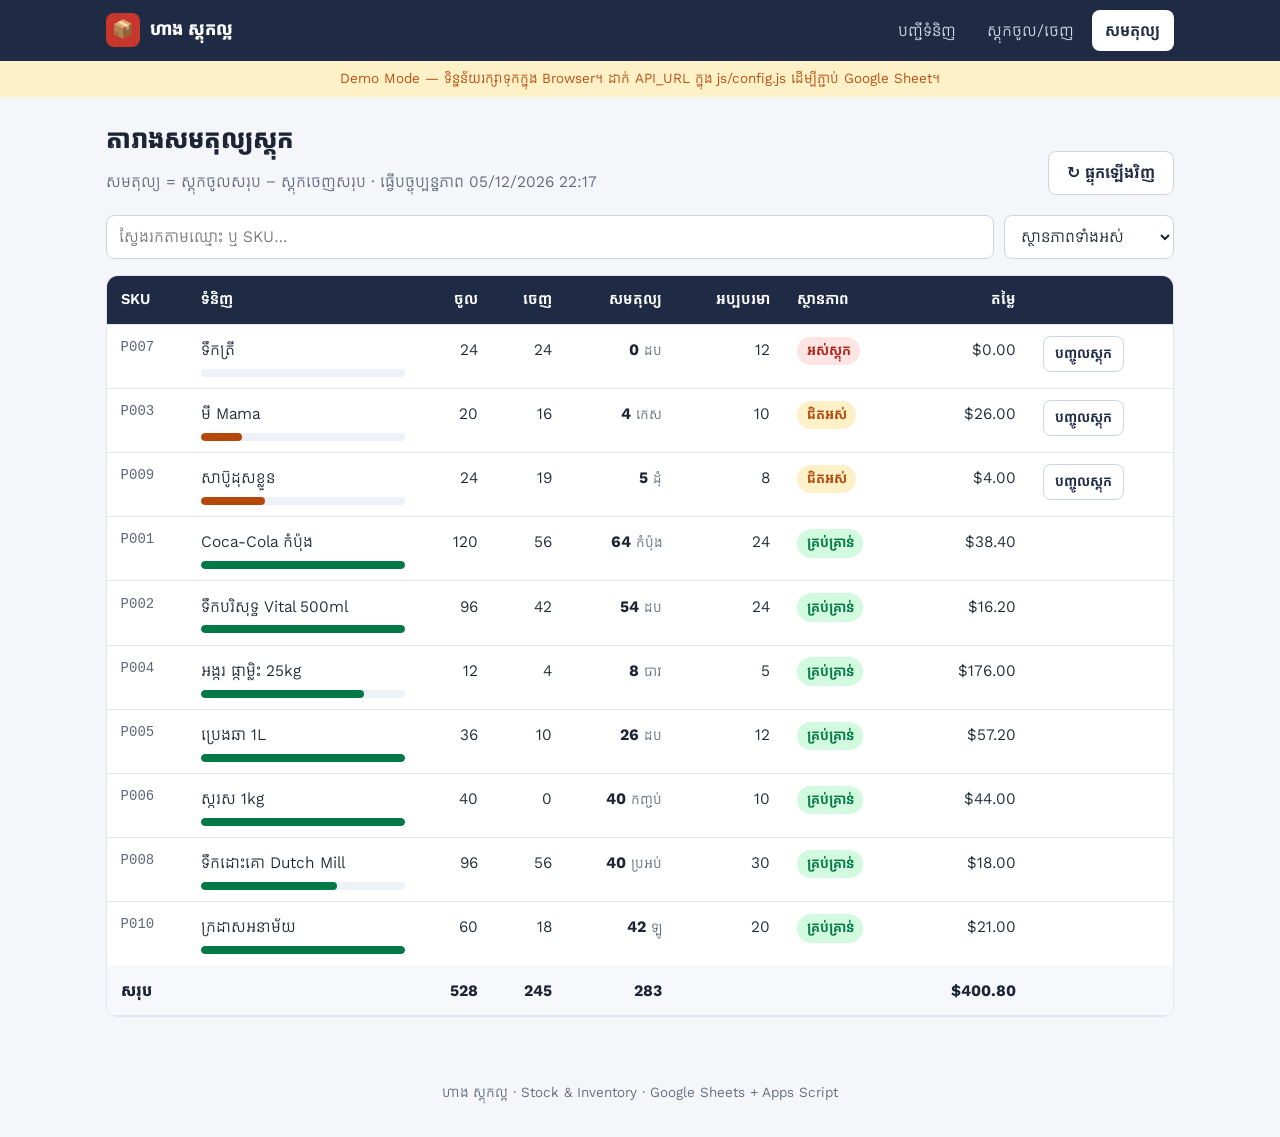
==== part3-website/balance.html @ 7e351108 "Stock & Inventory app: Claude docs, Apps Script backend, web app - part1-claude-ai: Project instruct" ====
<!doctype html>
<html lang="km">
<head>
  <meta charset="utf-8">
  <meta name="viewport" content="width=device-width, initial-scale=1">
  <title>សមតុល្យស្តុក — គ្រប់គ្រងស្តុក</title>
  <link rel="preconnect" href="https://fonts.googleapis.com">
  <link rel="preconnect" href="https://fonts.gstatic.com" crossorigin>
  <link href="https://fonts.googleapis.com/css2?family=Kantumruy+Pro:wght@400;600;700&display=swap" rel="stylesheet">
  <link rel="stylesheet" href="css/style.css">
</head>
<body data-page="balance">
<main>
  <div class="page-head">
    <div>
      <h1>តារាងសមតុល្យស្តុក</h1>
      <p>សមតុល្យ = ស្តុកចូលសរុប − ស្តុកចេញសរុប · <span id="updated"></span></p>
    </div>
    <button class="btn secondary" id="btnReload" type="button">↻ ផ្ទុកឡើងវិញ</button>
  </div>

  <div class="toolbar">
    <input class="grow" id="q" type="search" placeholder="ស្វែងរកតាមឈ្មោះ ឬ SKU…" aria-label="ស្វែងរក">
    <select id="st" aria-label="ស្ថានភាព" style="width:auto;min-width:170px">
      <option value="">ស្ថានភាពទាំងអស់</option>
      <option>អស់ស្តុក</option><option>ជិតអស់</option><option>គ្រប់គ្រាន់</option>
    </select>
  </div>

  <div class="table-wrap">
    <table>
      <thead>
        <tr>
          <th>SKU</th><th>ទំនិញ</th><th class="num">ចូល</th><th class="num">ចេញ</th>
          <th class="num">សមតុល្យ</th><th class="num">អប្បបរមា</th><th>ស្ថានភាព</th><th class="num">តម្លៃ</th><th></th>
        </tr>
      </thead>
      <tbody id="rows"><tr><td colspan="9" class="empty">កំពុងផ្ទុក…</td></tr></tbody>
      <tfoot><tr><td colspan="2">សរុប</td><td class="num" id="tIn"></td><td class="num" id="tOut"></td><td class="num" id="tBal"></td><td></td><td></td><td class="num" id="tVal"></td><td></td></tr></tfoot>
    </table>
  </div>
</main>

<script src="js/config.js"></script>
<script src="js/api.js"></script>
<script src="js/common.js"></script>
<script>
  const $ = id => document.getElementById(id);
  let all = [];
  const order = { 'អស់ស្តុក': 0, 'ជិតអស់': 1, 'គ្រប់គ្រាន់': 2 };
  const barColor = { out: 'var(--out)', low: 'var(--low)', ok: 'var(--ok)' };

  function render() {
    const q = $('q').value.trim().toLowerCase();
    const st = $('st').value;
    const list = all
      .filter(p => (!st || p.status === st) && (!q || p.name.toLowerCase().includes(q) || p.sku.toLowerCase().includes(q)))
      .sort((a, b) => order[a.status] - order[b.status] || a.sku.localeCompare(b.sku));

    $('rows').innerHTML = list.length ? list.map(p => {
      const cls = statusClass(p.status);
      const pct = Math.max(0, Math.min(100, p.minStock ? (p.balance / (p.minStock * 2)) * 100 : 100));
      const action = cls === 'ok' ? '' :
        `<a class="btn secondary" style="min-height:36px;padding:.25rem .7rem;font-size:14px" href="stock.html?type=in&sku=${encodeURIComponent(p.sku)}">បញ្ចូលស្តុក</a>`;
      return `<tr>
        <td class="sku">${esc(p.sku)}</td>
        <td>${esc(p.name)}<div class="bar" title="សមតុល្យធៀបនឹង ២×អប្បបរមា"><span style="width:${pct}%;background:${barColor[cls]}"></span></div></td>
        <td class="num">${fmtNum(p.totalIn)}</td>
        <td class="num">${fmtNum(p.totalOut)}</td>
        <td class="num"><b>${fmtNum(p.balance)}</b> <span style="color:var(--muted);font-size:14px">${esc(p.unit)}</span></td>
        <td class="num">${fmtNum(p.minStock)}</td>
        <td>${badge(p.status)}</td>
        <td class="num">${fmtMoney(p.value)}</td>
        <td>${action}</td>
      </tr>`;
    }).join('') : '<tr><td colspan="9" class="empty">រកមិនឃើញទំនិញ</td></tr>';

    const sum = k => list.reduce((s, p) => s + p[k], 0);
    $('tIn').textContent = fmtNum(sum('totalIn'));
    $('tOut').textContent = fmtNum(sum('totalOut'));
    $('tBal').textContent = fmtNum(sum('balance'));
    $('tVal').textContent = fmtMoney(sum('value'));
  }

  async function load() {
    $('rows').innerHTML = '<tr><td colspan="9" class="empty">កំពុងផ្ទុក…</td></tr>';
    try {
      all = await Api.balance();
      $('updated').textContent = 'ធ្វើបច្ចុប្បន្នភាព ' + fmtDate(new Date().toISOString());
      render();
    } catch (e) {
      $('rows').innerHTML = `<tr><td colspan="9" class="empty">មានកំហុស៖ ${esc(e.message)}</td></tr>`;
    }
  }

  const params = new URLSearchParams(location.search);
  if (params.get('status')) $('st').value = params.get('status');
  $('q').addEventListener('input', render);
  $('st').addEventListener('change', render);
  $('btnReload').addEventListener('click', load);
  load();
</script>
</body>
</html>
---- part3-website/css/style.css ----
:root {
  --navy: #1f2a44;
  --navy-2: #2c3a5c;
  --accent: #c8372d;
  --bg: #f4f6fa;
  --card: #ffffff;
  --text: #1d2433;
  --muted: #5d6779;
  --line: #e2e6ee;
  --ok: #027a48;   --ok-bg: #d1fadf;
  --low: #b54708;  --low-bg: #fef0c7;
  --out: #b42318;  --out-bg: #fee4e2;
  --radius: 12px;
  --font: "Kantumruy Pro", "Noto Sans Khmer", system-ui, sans-serif;
}

* { box-sizing: border-box; }
html { -webkit-text-size-adjust: 100%; }
body {
  margin: 0;
  font-family: var(--font);
  font-size: 16px;
  line-height: 1.7;
  color: var(--text);
  background: var(--bg);
  letter-spacing: normal;
}
h1, h2, h3 { line-height: 1.5; margin: 0 0 .5rem; font-weight: 700; }
h1 { font-size: 1.6rem; }
h2 { font-size: 1.2rem; }
a { color: inherit; }

/* ---------- Header / Nav ---------- */
.topbar { background: var(--navy); color: #fff; }
.topbar .inner {
  max-width: 1100px; margin: 0 auto; padding: .6rem 16px;
  display: flex; align-items: center; gap: 1rem; flex-wrap: wrap;
}
.brand { display: flex; align-items: center; gap: .6rem; font-weight: 700; font-size: 1.1rem; text-decoration: none; }
.brand .logo {
  width: 34px; height: 34px; border-radius: 8px; background: var(--accent);
  display: grid; place-items: center; font-size: 1.1rem;
}
nav { display: flex; gap: .25rem; margin-left: auto; flex-wrap: wrap; }
nav a {
  text-decoration: none; padding: .45rem .85rem; border-radius: 8px;
  color: #d7dcea; min-height: 40px; display: inline-flex; align-items: center;
}
nav a:hover { background: var(--navy-2); color: #fff; }
nav a.active { background: #fff; color: var(--navy); font-weight: 600; }

.mode-banner {
  background: var(--low-bg); color: var(--low); font-size: 14px;
  text-align: center; padding: .4rem 16px;
}
.mode-banner.live { background: var(--ok-bg); color: var(--ok); }

/* ---------- Layout ---------- */
main { max-width: 1100px; margin: 0 auto; padding: 1.5rem 16px 3rem; }
.page-head { display: flex; align-items: flex-end; justify-content: space-between; gap: 1rem; flex-wrap: wrap; margin-bottom: 1.25rem; }
.page-head p { margin: 0; color: var(--muted); }

.card {
  background: var(--card); border: 1px solid var(--line);
  border-radius: var(--radius); padding: 1.25rem;
}
.grid { display: grid; gap: 1rem; }
.kpis { grid-template-columns: repeat(auto-fit, minmax(190px, 1fr)); margin-bottom: 1.25rem; }
.kpi .label { color: var(--muted); font-size: 14px; }
.kpi .value { font-size: 1.7rem; font-weight: 700; line-height: 1.4; font-variant-numeric: tabular-nums; }
.kpi.low .value { color: var(--low); }
.kpi.out .value { color: var(--out); }

.two-col { grid-template-columns: minmax(0, 1fr) minmax(0, 1.3fr); align-items: start; }
@media (max-width: 820px) { .two-col { grid-template-columns: 1fr; } }

/* ---------- Toolbar / Forms ---------- */
.toolbar { display: flex; gap: .6rem; flex-wrap: wrap; margin-bottom: 1rem; }
.toolbar .grow { flex: 1 1 220px; }

label { display: block; font-size: 14px; font-weight: 600; margin-bottom: .3rem; }
.field { margin-bottom: .9rem; }
.hint { font-size: 14px; color: var(--muted); margin-top: .25rem; }
input, select, textarea, button { font: inherit; line-height: 1.6; }
input, select, textarea {
  width: 100%; min-height: 44px; padding: .5rem .75rem;
  border: 1px solid #cdd3df; border-radius: 8px; background: #fff; color: var(--text);
}
input:focus, select:focus, textarea:focus { outline: 2px solid #9db4ff; border-color: #5b7cfa; }
.row { display: grid; grid-template-columns: 1fr 1fr; gap: .75rem; }
@media (max-width: 480px) { .row { grid-template-columns: 1fr; } }

.btn {
  display: inline-flex; align-items: center; justify-content: center; gap: .4rem;
  min-height: 44px; padding: .5rem 1.1rem; border-radius: 8px; border: 1px solid transparent;
  background: var(--navy); color: #fff; font-weight: 600; cursor: pointer; text-decoration: none;
}
.btn:hover { background: var(--navy-2); }
.btn.secondary { background: #fff; color: var(--navy); border-color: #cdd3df; }
.btn.secondary:hover { background: #eef1f7; }
.btn.in { background: var(--ok); }
.btn.out { background: var(--accent); }
.btn[disabled] { opacity: .6; cursor: wait; }
.btn.block { width: 100%; }

.tabs { display: grid; grid-template-columns: 1fr 1fr; gap: .4rem; background: #eef1f7; padding: .3rem; border-radius: 10px; margin-bottom: 1rem; }
.tabs button {
  border: 0; background: transparent; min-height: 44px; border-radius: 8px;
  cursor: pointer; font-weight: 600; color: var(--muted);
}
.tabs button.active[data-type="in"] { background: var(--ok); color: #fff; }
.tabs button.active[data-type="out"] { background: var(--accent); color: #fff; }

.preview { background: #f7f8fb; border: 1px dashed #cdd3df; border-radius: 8px; padding: .6rem .8rem; font-size: 15px; margin-bottom: .9rem; }

/* ---------- Table ---------- */
.table-wrap { overflow-x: auto; border: 1px solid var(--line); border-radius: var(--radius); background: var(--card); }
table { width: 100%; border-collapse: collapse; min-width: 560px; }
th, td { padding: .7rem .85rem; text-align: left; border-bottom: 1px solid var(--line); vertical-align: top; overflow-wrap: break-word; }
td .btn { white-space: nowrap; }
th { background: var(--navy); color: #fff; font-weight: 600; font-size: 15px; white-space: nowrap; }
tbody tr:hover { background: #f8f9fc; }
tbody tr:last-child td { border-bottom: 0; }
td.num, th.num { text-align: right; font-variant-numeric: tabular-nums; white-space: nowrap; }
.sku { font-family: ui-monospace, Consolas, monospace; font-size: 14px; color: var(--muted); white-space: nowrap; }
tfoot td { font-weight: 700; background: #f7f8fb; }
.empty { text-align: center; color: var(--muted); padding: 2rem; }

.badge { display: inline-block; padding: .15rem .6rem; border-radius: 999px; font-size: 14px; font-weight: 600; white-space: nowrap; }
.badge.ok  { background: var(--ok-bg);  color: var(--ok); }
.badge.low { background: var(--low-bg); color: var(--low); }
.badge.out { background: var(--out-bg); color: var(--out); }
.badge.in-t  { background: var(--ok-bg); color: var(--ok); }
.badge.out-t { background: var(--out-bg); color: var(--out); }

.bar { height: 8px; background: #eef1f7; border-radius: 99px; overflow: hidden; min-width: 80px; margin-top: .35rem; }
.bar > span { display: block; height: 100%; border-radius: 99px; }

/* ---------- Dialog / Toast ---------- */
dialog { border: 0; border-radius: var(--radius); padding: 1.25rem; width: min(520px, calc(100vw - 32px)); }
dialog::backdrop { background: rgba(15, 20, 35, .45); }
.dialog-actions { display: flex; gap: .6rem; justify-content: flex-end; margin-top: .5rem; }

.toast {
  position: fixed; left: 50%; bottom: 24px; transform: translateX(-50%) translateY(150%);
  background: var(--navy); color: #fff; padding: .7rem 1.1rem; border-radius: 10px;
  max-width: calc(100vw - 32px); transition: transform .25s ease; z-index: 50;
}
.toast.show { transform: translateX(-50%) translateY(0); }
.toast.error { background: var(--out); }
.toast.success { background: var(--ok); }

footer { text-align: center; color: var(--muted); font-size: 14px; padding: 1rem 16px 2rem; }
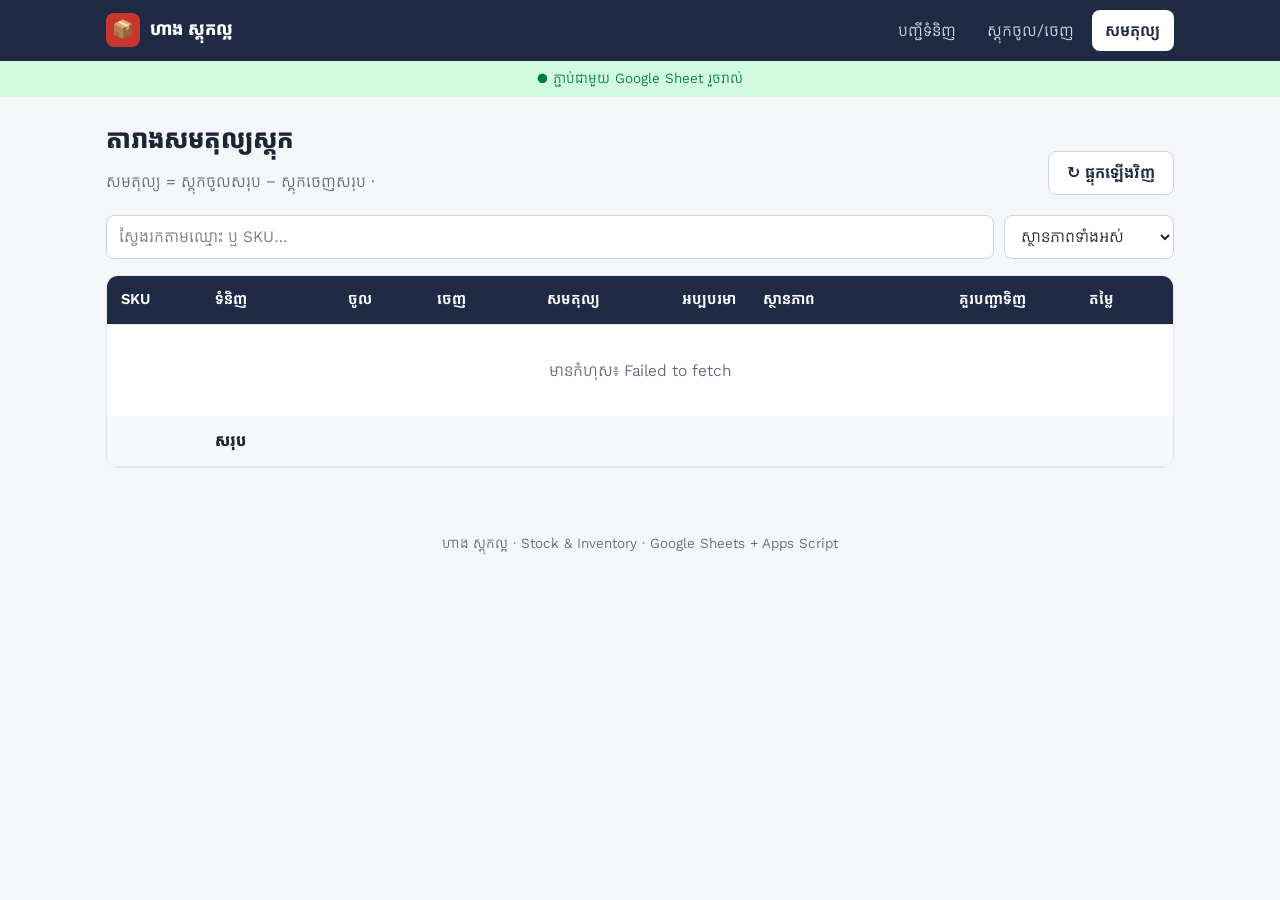
==== commit a2e818db: "Fix issues from the web app review - stock.html: block a stock out above the current balance on the " ====
--- a/part3-website/balance.html
+++ b/part3-website/balance.html
@@ -27,16 +27,17 @@
     </select>
   </div>
 
-  <div class="table-wrap">
+  <div class="table-wrap fit-sm">
     <table>
       <thead>
         <tr>
-          <th>SKU</th><th>ទំនិញ</th><th class="num">ចូល</th><th class="num">ចេញ</th>
-          <th class="num">សមតុល្យ</th><th class="num">អប្បបរមា</th><th>ស្ថានភាព</th><th class="num">តម្លៃ</th><th></th>
+          <th class="hide-sm">SKU</th><th>ទំនិញ</th><th class="num hide-sm">ចូល</th><th class="num hide-sm">ចេញ</th>
+          <th class="num">សមតុល្យ</th><th class="num hide-sm">អប្បបរមា</th><th>ស្ថានភាព</th>
+          <th class="num" title="ស្តុកអប្បបរមា × ២ − សមតុល្យ">គួរបញ្ជាទិញ</th><th class="num hide-sm">តម្លៃ</th><th class="hide-sm"></th>
         </tr>
       </thead>
-      <tbody id="rows"><tr><td colspan="9" class="empty">កំពុងផ្ទុក…</td></tr></tbody>
-      <tfoot><tr><td colspan="2">សរុប</td><td class="num" id="tIn"></td><td class="num" id="tOut"></td><td class="num" id="tBal"></td><td></td><td></td><td class="num" id="tVal"></td><td></td></tr></tfoot>
+      <tbody id="rows"><tr><td colspan="10" class="empty">កំពុងផ្ទុក…</td></tr></tbody>
+      <tfoot><tr><td class="hide-sm"></td><td>សរុប</td><td class="num hide-sm" id="tIn"></td><td class="num hide-sm" id="tOut"></td><td class="num" id="tBal"></td><td class="hide-sm"></td><td></td><td></td><td class="num hide-sm" id="tVal"></td><td class="hide-sm"></td></tr></tfoot>
     </table>
   </div>
 </main>
@@ -59,21 +60,24 @@
 
     $('rows').innerHTML = list.length ? list.map(p => {
       const cls = statusClass(p.status);
+      // KB: ចំនួនគួរបញ្ជាទិញ = ស្តុកអប្បបរមា × ២ − សមតុល្យ (សម្រាប់តែទំនិញជិតអស់ / អស់ស្តុក)
+      const reorder = cls === 'ok' ? 0 : Math.max(p.minStock * 2 - p.balance, 0);
       const pct = Math.max(0, Math.min(100, p.minStock ? (p.balance / (p.minStock * 2)) * 100 : 100));
       const action = cls === 'ok' ? '' :
         `<a class="btn secondary" style="min-height:36px;padding:.25rem .7rem;font-size:14px" href="stock.html?type=in&sku=${encodeURIComponent(p.sku)}">បញ្ចូលស្តុក</a>`;
       return `<tr>
-        <td class="sku">${esc(p.sku)}</td>
+        <td class="sku hide-sm">${esc(p.sku)}</td>
         <td>${esc(p.name)}<div class="bar" title="សមតុល្យធៀបនឹង ២×អប្បបរមា"><span style="width:${pct}%;background:${barColor[cls]}"></span></div></td>
-        <td class="num">${fmtNum(p.totalIn)}</td>
-        <td class="num">${fmtNum(p.totalOut)}</td>
+        <td class="num hide-sm">${fmtNum(p.totalIn)}</td>
+        <td class="num hide-sm">${fmtNum(p.totalOut)}</td>
         <td class="num"><b>${fmtNum(p.balance)}</b> <span style="color:var(--muted);font-size:14px">${esc(p.unit)}</span></td>
-        <td class="num">${fmtNum(p.minStock)}</td>
+        <td class="num hide-sm">${fmtNum(p.minStock)}</td>
         <td>${badge(p.status)}</td>
-        <td class="num">${fmtMoney(p.value)}</td>
-        <td>${action}</td>
+        <td class="num">${reorder ? `<a href="stock.html?type=in&sku=${encodeURIComponent(p.sku)}" title="បញ្ចូលស្តុក"><b>${fmtNum(reorder)}</b></a>` : '–'}</td>
+        <td class="num hide-sm">${fmtMoney(p.value)}</td>
+        <td class="hide-sm">${action}</td>
       </tr>`;
-    }).join('') : '<tr><td colspan="9" class="empty">រកមិនឃើញទំនិញ</td></tr>';
+    }).join('') : '<tr><td colspan="10" class="empty">រកមិនឃើញទំនិញ</td></tr>';
 
     const sum = k => list.reduce((s, p) => s + p[k], 0);
     $('tIn').textContent = fmtNum(sum('totalIn'));
@@ -83,13 +87,13 @@
   }
 
   async function load() {
-    $('rows').innerHTML = '<tr><td colspan="9" class="empty">កំពុងផ្ទុក…</td></tr>';
+    $('rows').innerHTML = '<tr><td colspan="10" class="empty">កំពុងផ្ទុក…</td></tr>';
     try {
       all = await Api.balance();
       $('updated').textContent = 'ធ្វើបច្ចុប្បន្នភាព ' + fmtDate(new Date().toISOString());
       render();
     } catch (e) {
-      $('rows').innerHTML = `<tr><td colspan="9" class="empty">មានកំហុស៖ ${esc(e.message)}</td></tr>`;
+      $('rows').innerHTML = `<tr><td colspan="10" class="empty">មានកំហុស៖ ${esc(e.message)}</td></tr>`;
     }
   }
 
--- a/part3-website/css/style.css
+++ b/part3-website/css/style.css
@@ -124,6 +124,13 @@
 td.num, th.num { text-align: right; font-variant-numeric: tabular-nums; white-space: nowrap; }
 .sku { font-family: ui-monospace, Consolas, monospace; font-size: 14px; color: var(--muted); white-space: nowrap; }
 tfoot td { font-weight: 700; background: #f7f8fb; }
+@media (max-width: 640px) {
+  .hide-sm { display: none; }
+  .fit-sm table { min-width: 0; }
+  .fit-sm th, .fit-sm td { padding: .6rem .5rem; }
+  .fit-sm th { white-space: normal; }
+  .fit-sm .bar { min-width: 48px; }
+}
 .empty { text-align: center; color: var(--muted); padding: 2rem; }
 
 .badge { display: inline-block; padding: .15rem .6rem; border-radius: 999px; font-size: 14px; font-weight: 600; white-space: nowrap; }
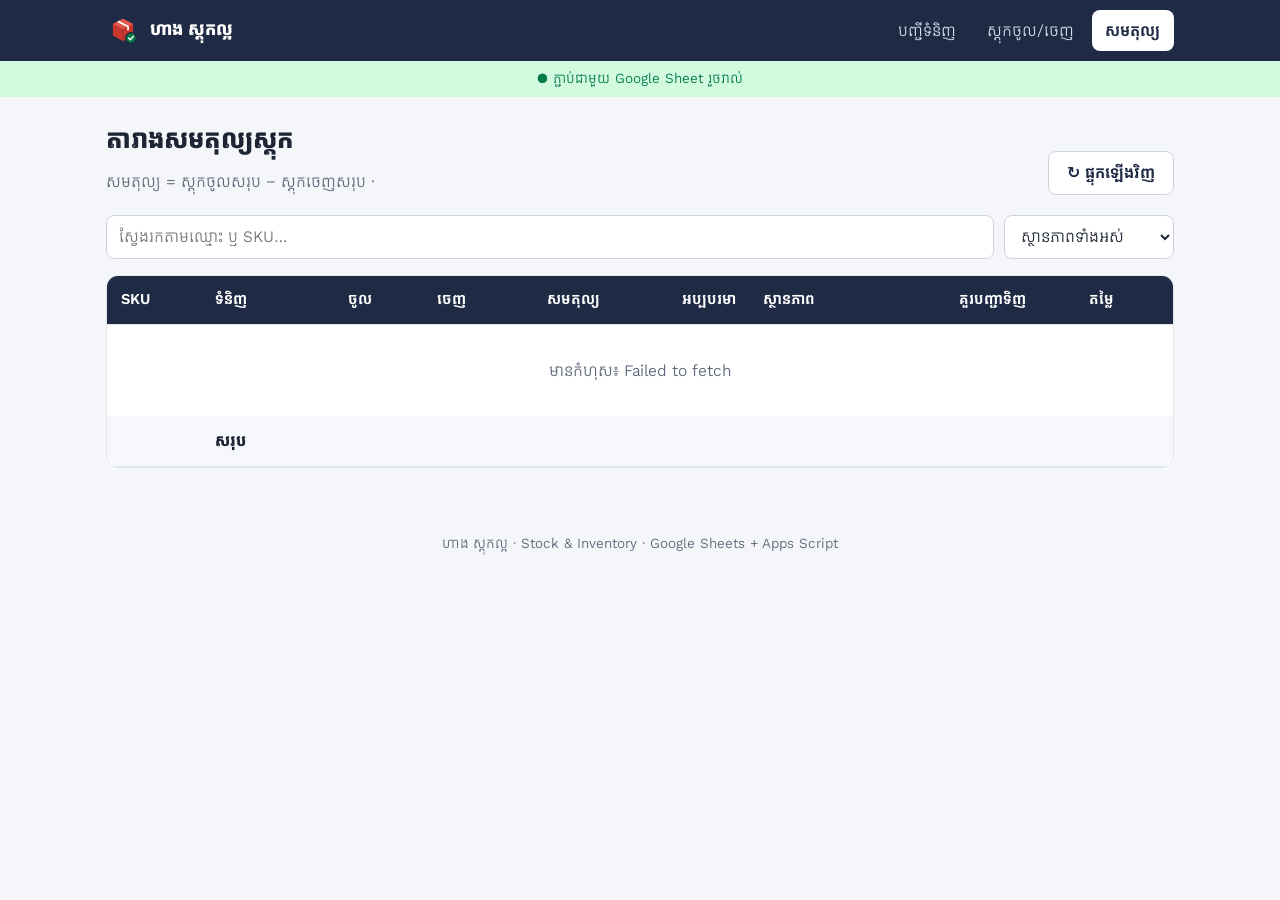
==== commit 90d99677: "Meet the project criteria: 20 products, real monthly report, prompt log, logo - Code.gs: EXTRA_DATA " ====
--- a/part3-website/balance.html
+++ b/part3-website/balance.html
@@ -7,6 +7,8 @@
   <link rel="preconnect" href="https://fonts.googleapis.com">
   <link rel="preconnect" href="https://fonts.gstatic.com" crossorigin>
   <link href="https://fonts.googleapis.com/css2?family=Kantumruy+Pro:wght@400;600;700&display=swap" rel="stylesheet">
+  <link rel="icon" href="assets/logo.svg" type="image/svg+xml">
+  <link rel="apple-touch-icon" href="assets/logo.png">
   <link rel="stylesheet" href="css/style.css">
 </head>
 <body data-page="balance">
--- a/part3-website/css/style.css
+++ b/part3-website/css/style.css
@@ -37,10 +37,7 @@
   display: flex; align-items: center; gap: 1rem; flex-wrap: wrap;
 }
 .brand { display: flex; align-items: center; gap: .6rem; font-weight: 700; font-size: 1.1rem; text-decoration: none; }
-.brand .logo {
-  width: 34px; height: 34px; border-radius: 8px; background: var(--accent);
-  display: grid; place-items: center; font-size: 1.1rem;
-}
+.brand .logo { width: 34px; height: 34px; border-radius: 8px; display: block; }
 nav { display: flex; gap: .25rem; margin-left: auto; flex-wrap: wrap; }
 nav a {
   text-decoration: none; padding: .45rem .85rem; border-radius: 8px;
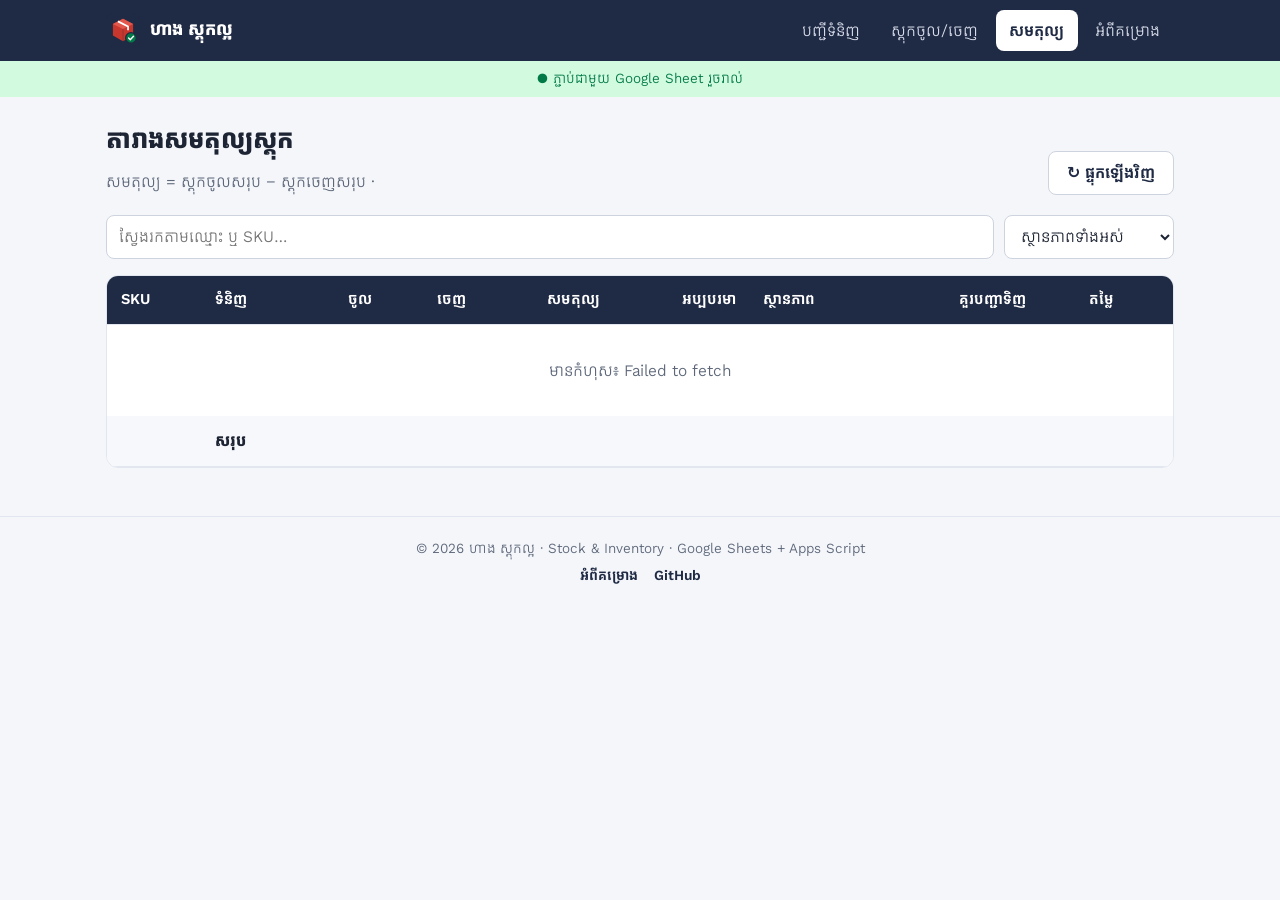
==== commit 4ebf5102: "Add portfolio page, weekly checkpoints, and professional polish - portfolio.html: project overview w" ====
--- a/part3-website/balance.html
+++ b/part3-website/balance.html
@@ -4,6 +4,14 @@
   <meta charset="utf-8">
   <meta name="viewport" content="width=device-width, initial-scale=1">
   <title>សមតុល្យស្តុក — គ្រប់គ្រងស្តុក</title>
+  <meta name="description" content="តារាងសមតុល្យស្តុក តាមទំនិញ ជាមួយតម្រង និងតម្លៃសរុប។">
+  <meta name="theme-color" content="#1f2a44">
+  <meta property="og:type" content="website">
+  <meta property="og:title" content="សមតុល្យស្តុក — គ្រប់គ្រងស្តុក">
+  <meta property="og:description" content="តារាងសមតុល្យស្តុក តាមទំនិញ ជាមួយតម្រង និងតម្លៃសរុប។">
+  <meta property="og:url" content="https://stock-inventory-part3-website.vercel.app/balance.html">
+  <meta property="og:image" content="https://stock-inventory-part3-website.vercel.app/assets/og-image.png">
+  <meta name="twitter:card" content="summary_large_image">
   <link rel="preconnect" href="https://fonts.googleapis.com">
   <link rel="preconnect" href="https://fonts.gstatic.com" crossorigin>
   <link href="https://fonts.googleapis.com/css2?family=Kantumruy+Pro:wght@400;600;700&display=swap" rel="stylesheet">
--- a/part3-website/css/style.css
+++ b/part3-website/css/style.css
@@ -15,6 +15,7 @@
 }
 
 * { box-sizing: border-box; }
+[hidden] { display: none !important; }
 html { -webkit-text-size-adjust: 100%; }
 body {
   margin: 0;
@@ -154,4 +155,7 @@
 .toast.error { background: var(--out); }
 .toast.success { background: var(--ok); }
 
-footer { text-align: center; color: var(--muted); font-size: 14px; padding: 1rem 16px 2rem; }
+footer { text-align: center; color: var(--muted); font-size: 14px; padding: 1.25rem 16px 2rem; border-top: 1px solid var(--line); }
+.foot-links { display: flex; gap: .4rem 1rem; justify-content: center; flex-wrap: wrap; margin-top: .25rem; }
+.foot-links a { color: var(--navy); font-weight: 600; text-decoration: none; }
+.foot-links a:hover { text-decoration: underline; }
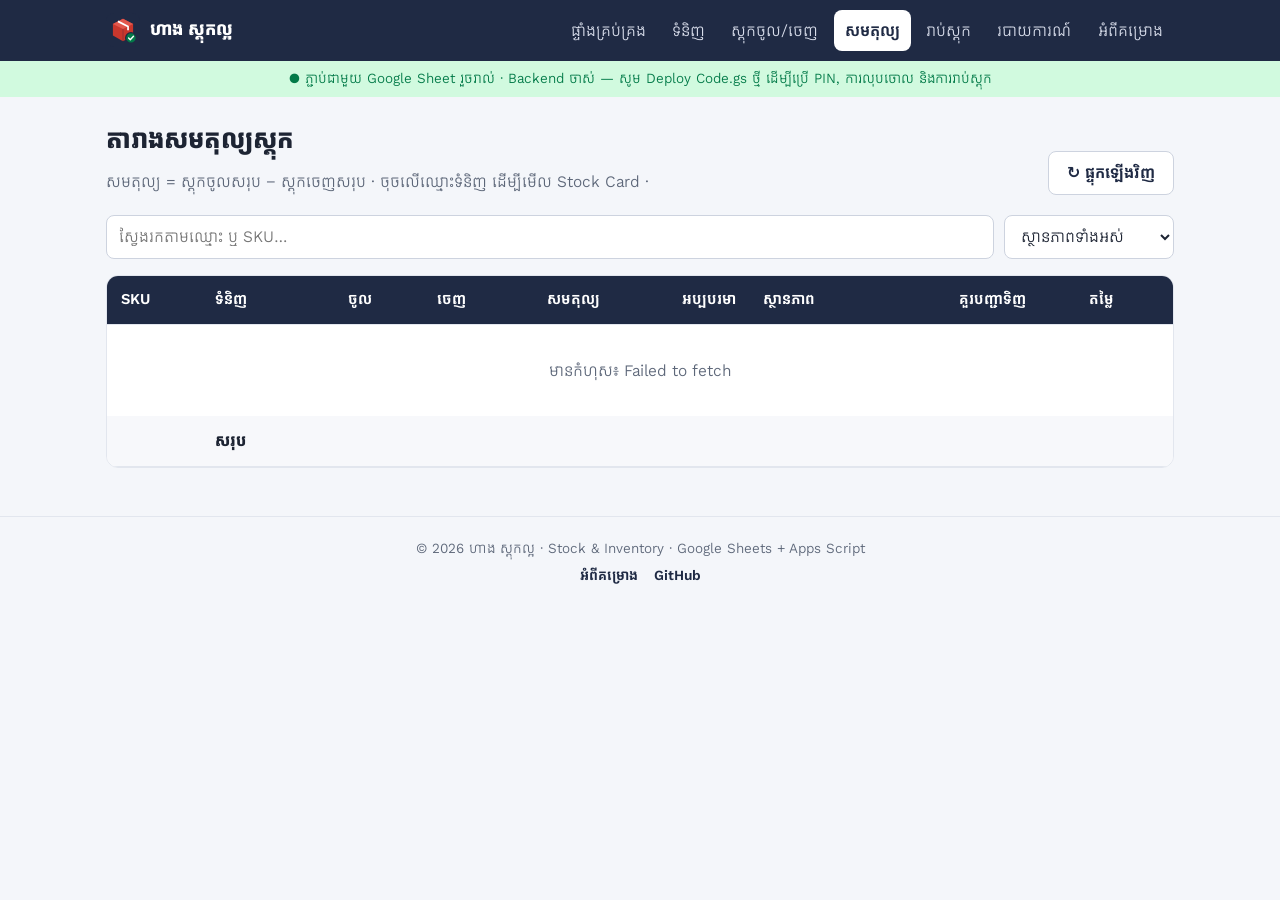
==== commit 0e1f5e66: "Add dashboard, date-range reports, stock card, void, stock count, PIN login Web app - dashboard.html" ====
--- a/part3-website/balance.html
+++ b/part3-website/balance.html
@@ -24,7 +24,7 @@
   <div class="page-head">
     <div>
       <h1>តារាងសមតុល្យស្តុក</h1>
-      <p>សមតុល្យ = ស្តុកចូលសរុប − ស្តុកចេញសរុប · <span id="updated"></span></p>
+      <p>សមតុល្យ = ស្តុកចូលសរុប − ស្តុកចេញសរុប · ចុចលើឈ្មោះទំនិញ ដើម្បីមើល Stock Card · <span id="updated"></span></p>
     </div>
     <button class="btn secondary" id="btnReload" type="button">↻ ផ្ទុកឡើងវិញ</button>
   </div>
@@ -55,6 +55,8 @@
 <script src="js/config.js"></script>
 <script src="js/api.js"></script>
 <script src="js/common.js"></script>
+<script src="js/reports.js"></script>
+<script src="js/movements-ui.js"></script>
 <script>
   const $ = id => document.getElementById(id);
   let all = [];
@@ -77,7 +79,7 @@
         `<a class="btn secondary" style="min-height:36px;padding:.25rem .7rem;font-size:14px" href="stock.html?type=in&sku=${encodeURIComponent(p.sku)}">បញ្ចូលស្តុក</a>`;
       return `<tr>
         <td class="sku hide-sm">${esc(p.sku)}</td>
-        <td>${esc(p.name)}<div class="bar" title="សមតុល្យធៀបនឹង ២×អប្បបរមា"><span style="width:${pct}%;background:${barColor[cls]}"></span></div></td>
+        <td><button class="name-btn" type="button" data-card="${esc(p.sku)}">${esc(p.name)}</button><div class="bar" title="សមតុល្យធៀបនឹង ២×អប្បបរមា"><span style="width:${pct}%;background:${barColor[cls]}"></span></div></td>
         <td class="num hide-sm">${fmtNum(p.totalIn)}</td>
         <td class="num hide-sm">${fmtNum(p.totalOut)}</td>
         <td class="num"><b>${fmtNum(p.balance)}</b> <span style="color:var(--muted);font-size:14px">${esc(p.unit)}</span></td>
@@ -88,6 +90,8 @@
         <td class="hide-sm">${action}</td>
       </tr>`;
     }).join('') : '<tr><td colspan="10" class="empty">រកមិនឃើញទំនិញ</td></tr>';
+
+    $('rows').querySelectorAll('[data-card]').forEach(b => b.addEventListener('click', () => openStockCard(b.dataset.card, load)));
 
     const sum = k => list.reduce((s, p) => s + p[k], 0);
     $('tIn').textContent = fmtNum(sum('totalIn'));
@@ -109,6 +113,7 @@
 
   const params = new URLSearchParams(location.search);
   if (params.get('status')) $('st').value = params.get('status');
+  if (params.get('sku')) openStockCard(params.get('sku'), load);
   $('q').addEventListener('input', render);
   $('st').addEventListener('change', render);
   $('btnReload').addEventListener('click', load);
--- a/part3-website/css/style.css
+++ b/part3-website/css/style.css
@@ -64,6 +64,11 @@
 }
 .grid { display: grid; gap: 1rem; }
 .kpis { grid-template-columns: repeat(auto-fit, minmax(190px, 1fr)); margin-bottom: 1.25rem; }
+@media (max-width: 480px) {
+  .kpis { grid-template-columns: 1fr 1fr; gap: .6rem; }
+  .kpi { padding: .9rem; }
+  .kpi .value { font-size: 1.35rem; }
+}
 .kpi .label { color: var(--muted); font-size: 14px; }
 .kpi .value { font-size: 1.7rem; font-weight: 700; line-height: 1.4; font-variant-numeric: tabular-nums; }
 .kpi.low .value { color: var(--low); }
@@ -159,3 +164,105 @@
 .foot-links { display: flex; gap: .4rem 1rem; justify-content: center; flex-wrap: wrap; margin-top: .25rem; }
 .foot-links a { color: var(--navy); font-weight: 600; text-decoration: none; }
 .foot-links a:hover { text-decoration: underline; }
+
+/* ---------- Nav: mobile menu + user ---------- */
+nav a { padding: .45rem .7rem; }
+.menu-btn {
+  display: none; margin-left: auto; min-height: 40px; padding: .35rem .8rem;
+  background: transparent; color: #fff; border: 1px solid rgba(255,255,255,.35); border-radius: 8px; cursor: pointer;
+}
+.user-chip { display: flex; align-items: center; gap: .35rem; margin-left: .5rem; color: #d7dcea; font-size: 15px; }
+.user-chip:empty { display: none; }
+.user-chip .who { white-space: nowrap; }
+.link-btn {
+  background: none; border: 0; padding: .35rem .5rem; min-height: 36px; cursor: pointer;
+  color: inherit; text-decoration: underline; text-underline-offset: 3px; font-weight: 600;
+}
+.topbar .link-btn { color: #fff; }
+.link-btn.danger { color: var(--out); }
+@media (max-width: 1100px) {
+  .menu-btn { display: inline-flex; align-items: center; }
+  nav { display: none; width: 100%; flex-direction: column; align-items: stretch; margin: 0 0 .5rem; }
+  nav.open { display: flex; }
+  nav a { min-height: 44px; }
+  .user-chip { margin: .35rem 0 0; padding-top: .5rem; border-top: 1px solid var(--navy-2); }
+}
+
+/* ---------- Shared bits ---------- */
+.form-error { color: var(--out); font-size: 14px; min-height: 1.2em; margin-top: .35rem; }
+.kpi .sub { color: var(--muted); font-size: 14px; }
+.kpi a { text-decoration: none; }
+.badge.void { background: #eaecf0; color: #475467; }
+tr.voided td { color: #98a2b3; }
+tr.voided td.num, tr.voided td:nth-child(3) { text-decoration: line-through; }
+.name-btn {
+  background: none; border: 0; padding: 0; font: inherit; color: inherit; text-align: left; cursor: pointer;
+  text-decoration: underline; text-decoration-color: #cdd3df; text-underline-offset: 4px;
+}
+.name-btn:hover { text-decoration-color: var(--navy); }
+table.compact { min-width: 760px; }
+table.compact th, table.compact td { padding: .5rem .65rem; font-size: 15px; }
+dialog.wide { width: min(980px, calc(100vw - 32px)); }
+.card-head { display: flex; justify-content: space-between; align-items: flex-start; gap: 1rem; margin-bottom: 1rem; }
+.mini-kpis { display: grid; grid-template-columns: repeat(auto-fit, minmax(140px, 1fr)); gap: .6rem; margin-bottom: 1rem; }
+.mini-kpis > div { background: #f7f8fb; border: 1px solid var(--line); border-radius: 10px; padding: .5rem .75rem; }
+.mini-kpis span { display: block; color: var(--muted); font-size: 14px; }
+.section-head { display: flex; justify-content: space-between; align-items: center; gap: .75rem; flex-wrap: wrap; margin: 1.5rem 0 .6rem; }
+.section-head h2 { margin: 0; }
+.btn.sm { min-height: 38px; padding: .3rem .8rem; font-size: 15px; }
+.warn-card { background: var(--low-bg); color: var(--low); border: 1px solid #fedf89; border-radius: var(--radius); padding: .8rem 1rem; margin-bottom: 1rem; }
+
+/* ---------- Segmented control / filters ---------- */
+.seg { display: inline-flex; flex-wrap: wrap; gap: .25rem; background: #eef1f7; padding: .25rem; border-radius: 10px; }
+.seg button {
+  border: 0; background: transparent; min-height: 38px; padding: .25rem .8rem; border-radius: 8px;
+  cursor: pointer; font-weight: 600; color: var(--muted);
+}
+.seg button.active { background: #fff; color: var(--navy); box-shadow: 0 1px 2px rgba(16,24,40,.12); }
+.filters { display: flex; flex-wrap: wrap; gap: .6rem; align-items: flex-end; margin-bottom: 1.25rem; }
+.filters .field { margin: 0; }
+.filters input, .filters select { width: auto; min-width: 150px; }
+
+/* ---------- Charts ---------- */
+.charts { grid-template-columns: minmax(0, 1.6fr) minmax(0, 1fr); margin-bottom: 1rem; }
+@media (max-width: 900px) { .charts { grid-template-columns: 1fr; } }
+.chart-card h3 { font-size: 1.05rem; margin-bottom: .1rem; }
+.chart-card .hint { margin: 0 0 .75rem; }
+.chart-box { position: relative; height: 280px; }
+.chart-box.tall { height: 320px; }
+.legend { display: flex; gap: 1rem; flex-wrap: wrap; font-size: 14px; color: var(--muted); margin-bottom: .5rem; }
+.legend i { display: inline-block; width: 12px; height: 12px; border-radius: 3px; margin-right: .35rem; vertical-align: -1px; }
+details.data-table { margin-top: .75rem; font-size: 15px; }
+details.data-table summary { cursor: pointer; color: var(--muted); }
+details.data-table .table-wrap { margin-top: .5rem; max-height: 260px; overflow: auto; }
+details.data-table table { min-width: 0; }
+
+/* ---------- Stock count ---------- */
+.count-input { width: 110px; text-align: right; font-variant-numeric: tabular-nums; }
+@media (max-width: 480px) { .count-input { width: 72px; } }
+.diff-pos { color: var(--ok); font-weight: 700; }
+.diff-neg { color: var(--out); font-weight: 700; }
+.sticky-bar {
+  position: sticky; bottom: 0; z-index: 5; margin-top: 1rem;
+  background: var(--card); border: 1px solid var(--line); border-radius: var(--radius);
+  box-shadow: 0 -4px 16px rgba(16,24,40,.08); padding: .8rem 1rem;
+  display: flex; flex-wrap: wrap; gap: .75rem; align-items: center;
+}
+.sticky-bar .summary { flex: 1 1 260px; }
+.sticky-bar input { flex: 1 1 200px; width: auto; }
+
+/* ---------- Print (របាយការណ៍) ---------- */
+.print-only { display: none; }
+@media print {
+  @page { margin: 12mm; }
+  body { background: #fff; font-size: 12px; }
+  header, footer, .no-print, .toast, details.data-table { display: none !important; }
+  .print-only { display: block; }
+  main { max-width: none; padding: 0; }
+  .card, .table-wrap { border-color: #ccc; box-shadow: none; }
+  .table-wrap { overflow: visible; }
+  table { min-width: 0; }
+  th { background: #eee !important; color: #000 !important; }
+  tr { break-inside: avoid; }
+  .kpis { grid-template-columns: repeat(4, 1fr); }
+}
